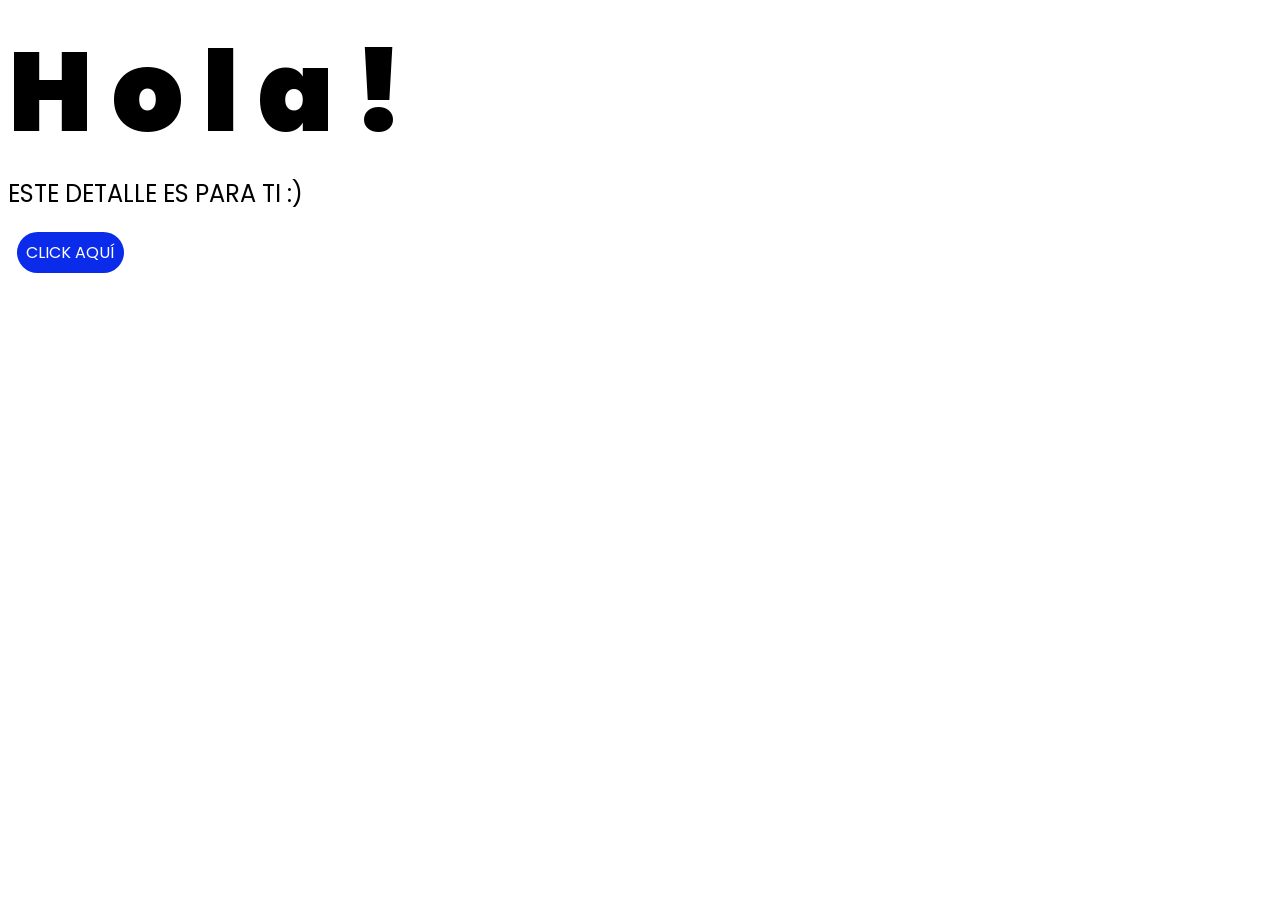
==== index.html @ 9794193a "flowers" ====
<!DOCTYPE html>
<html lang="es">

<head>
    <meta charset="UTF-8">
    <meta http-equiv="X-UA-Compatible" content="IE=edge">
    <meta name="viewport" content="width=device-width, initial-scale=1.0">
    <link rel="stylesheet" href="css/style.css">
    <link rel="icon" href="img/flowers.png" type="image/x-icon">
    <title>Flowers</title>
</head>

<body>
    <div class="greetings">
        <span>H</span>
        <span>o</span>
        <span>l</span>
        <span>a</span>
        <span>!</span>
    </div>
    <div class="description">
        <span>ESTE DETALLE ES PARA TI :)</span>
    </div>
    <div class="button">
        <button class="botones">
            <a href="flower.html" style="color: #fff;">CLICK AQUÍ</a>
        </button>
    </div>

</body>

</html>
---- css/style.css ----
@import url('https://fonts.googleapis.com/css2?family=Poppins:ital,wght@0,500;1,900&display=swap');
*{
    font-family: 'Poppins',cursive;
}

.botones{
    padding: 9px;
    border-radius: 80px;
    background-color: transparent;
    border: none;
}

.botones a{
    background-color: #0a2be9;
    padding: 9px;
    border-radius: 80px;
    -webkit-border-radius: 80px;
    -moz-border-radius: 80px;
    -ms-border-radius: 80px;
    -o-border-radius: 80px;

}

.botones a:focus{
    background-color: rgb(50, 194, 194);
}

.greetings{
    font-size: 7rem;
    font-weight: 900;
}
.greetings > span{
    animation: glow 2.5s ease-in-out infinite;
}
@keyframes glow{
    0%, 100%{
        color: #fff;
        text-shadow: 0 0 12px #39c6d6, 0 0 50px #39c6d6, 0 0 100px #39c6d6;
    }
    10%, 90%{
        color: #111;
        text-shadow: none;
    }
}
.greetings > span:nth-child(2){
    animation-delay: .2s ;
}
.greetings > span:nth-child(3){
    animation-delay: .4s ;
}
.greetings > span:nth-child(4){
    animation-delay: .6s;
}
.greetings > span:nth-child(5){
    animation-delay: .8s;
}
.greetings > span:nth-child(6){
    animation-delay: 1s;
}

.description{
    font-size: 1.5rem;
    margin-bottom: 20px;
}

.button a{
    text-decoration: none;
    font-size: 1rem;
    color: #111;
}

@media screen and (max-width:574px){
    .greetings{
        display: block;
        font-size: 4rem;
        font-weight: 800;
        text-align: center;
    }
    .description{
        font-size: 2rem;
    }
    
    .button a{
        font-size: 1rem;
    }
    
}
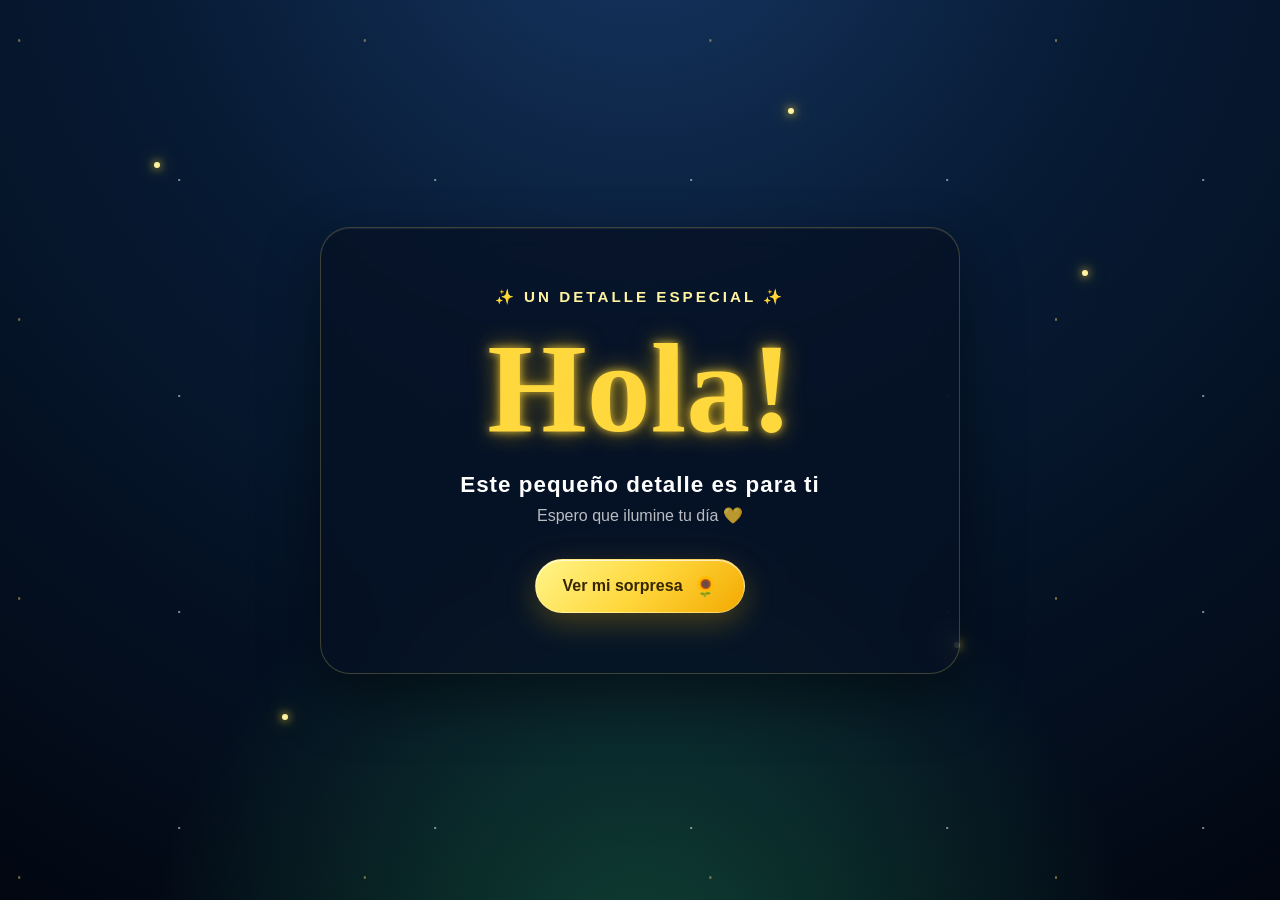
==== commit b961d320: "New Windows" ====
--- a/index.html
+++ b/index.html
@@ -5,28 +5,60 @@
     <meta charset="UTF-8">
     <meta http-equiv="X-UA-Compatible" content="IE=edge">
     <meta name="viewport" content="width=device-width, initial-scale=1.0">
+
+    <meta
+        name="description"
+        content="Un detalle especial acompañado de flores amarillas"
+    >
+
     <link rel="stylesheet" href="css/style.css">
     <link rel="icon" href="img/flowers.png" type="image/x-icon">
-    <title>Flowers</title>
+
+    <title>Un detalle para ti</title>
 </head>
 
 <body>
-    <div class="greetings">
-        <span>H</span>
-        <span>o</span>
-        <span>l</span>
-        <span>a</span>
-        <span>!</span>
+
+    <!-- Elementos decorativos del fondo -->
+    <div class="background" aria-hidden="true">
+        <span class="light light--1"></span>
+        <span class="light light--2"></span>
+        <span class="light light--3"></span>
+        <span class="light light--4"></span>
+        <span class="light light--5"></span>
     </div>
-    <div class="description">
-        <span>ESTE DETALLE ES PARA TI :)</span>
-    </div>
-    <div class="button">
-        <button class="botones">
-            <a href="flower.html" style="color: #fff;">CLICK AQUÍ</a>
-        </button>
-    </div>
+
+    <!-- Contenido principal -->
+    <main class="welcome">
+
+        <section class="welcome__card">
+
+            <p class="welcome__label">
+                ✨ Un detalle especial ✨
+            </p>
+
+            <h1 class="greetings" aria-label="¡Hola!">
+                <span style="--delay: 0s">H</span>
+                <span style="--delay: 0.1s">o</span>
+                <span style="--delay: 0.2s">l</span>
+                <span style="--delay: 0.3s">a</span>
+                <span style="--delay: 0.4s">!</span>
+            </h1>
+
+            <div class="description">
+                <p>Este pequeño detalle es para ti</p>
+                <span>Espero que ilumine tu día 💛</span>
+            </div>
+
+            <a class="button" href="flower.html">
+                <span>Ver mi sorpresa</span>
+                <span class="button__icon" aria-hidden="true">🌻</span>
+            </a>
+
+        </section>
+
+    </main>
 
 </body>
 
-</html>
+</html>
--- a/css/style.css
+++ b/css/style.css
@@ -1,87 +1,386 @@
-@import url('https://fonts.googleapis.com/css2?family=Poppins:ital,wght@0,500;1,900&display=swap');
-*{
-    font-family: 'Poppins',cursive;
-}
-
-.botones{
-    padding: 9px;
-    border-radius: 80px;
-    background-color: transparent;
-    border: none;
-}
-
-.botones a{
-    background-color: #0a2be9;
-    padding: 9px;
-    border-radius: 80px;
-    -webkit-border-radius: 80px;
-    -moz-border-radius: 80px;
-    -ms-border-radius: 80px;
-    -o-border-radius: 80px;
-
-}
-
-.botones a:focus{
-    background-color: rgb(50, 194, 194);
-}
-
-.greetings{
-    font-size: 7rem;
-    font-weight: 900;
-}
-.greetings > span{
-    animation: glow 2.5s ease-in-out infinite;
-}
-@keyframes glow{
-    0%, 100%{
-        color: #fff;
-        text-shadow: 0 0 12px #39c6d6, 0 0 50px #39c6d6, 0 0 100px #39c6d6;
-    }
-    10%, 90%{
-        color: #111;
-        text-shadow: none;
-    }
-}
-.greetings > span:nth-child(2){
-    animation-delay: .2s ;
-}
-.greetings > span:nth-child(3){
-    animation-delay: .4s ;
-}
-.greetings > span:nth-child(4){
-    animation-delay: .6s;
-}
-.greetings > span:nth-child(5){
-    animation-delay: .8s;
-}
-.greetings > span:nth-child(6){
+/* ==============================
+   CONFIGURACIÓN GENERAL
+   ============================== */
+
+:root {
+    --background-dark: #020711;
+    --background-blue: #071b35;
+    --yellow: #ffd83d;
+    --yellow-light: #fff3a0;
+    --white: #ffffff;
+    --card-background: rgba(6, 17, 35, 0.7);
+}
+
+* {
+    box-sizing: border-box;
+    margin: 0;
+    padding: 0;
+}
+
+html {
+    min-height: 100%;
+}
+
+body {
+    min-height: 100vh;
+    overflow: hidden;
+
+    display: flex;
+    align-items: center;
+    justify-content: center;
+
+    font-family: "Segoe UI", Arial, sans-serif;
+    color: var(--white);
+
+    background:
+        radial-gradient(
+            circle at 50% 110%,
+            rgba(39, 166, 100, 0.35),
+            transparent 42%
+        ),
+        radial-gradient(
+            circle at 50% -15%,
+            #183764 0%,
+            var(--background-blue) 40%,
+            var(--background-dark) 100%
+        );
+}
+
+/* ==============================
+   FONDO DECORATIVO
+   ============================== */
+
+.background {
+    position: fixed;
+    inset: 0;
+    z-index: 0;
+    overflow: hidden;
+    pointer-events: none;
+}
+
+.background::before {
+    content: "";
+    position: absolute;
+    inset: 0;
+
+    opacity: 0.55;
+
+    background-image:
+        radial-gradient(
+            circle,
+            rgba(255, 255, 255, 0.9) 0 1px,
+            transparent 1.5px
+        ),
+        radial-gradient(
+            circle,
+            rgba(255, 225, 105, 0.85) 0 1px,
+            transparent 1.5px
+        );
+
+    background-position:
+        4vw 8vh,
+        15vw 20vh;
+
+    background-size:
+        20vw 24vh,
+        27vw 31vh;
+
+    animation: stars 4s ease-in-out infinite alternate;
+}
+
+.light {
+    position: absolute;
+    width: 6px;
+    height: 6px;
+
+    border-radius: 50%;
+    background: var(--yellow-light);
+
+    box-shadow:
+        0 0 8px var(--yellow),
+        0 0 18px rgba(255, 216, 61, 0.8);
+
+    animation: float 5s ease-in-out infinite;
+}
+
+.light--1 {
+    top: 18%;
+    left: 12%;
+}
+
+.light--2 {
+    top: 30%;
+    right: 15%;
     animation-delay: 1s;
 }
 
-.description{
-    font-size: 1.5rem;
+.light--3 {
+    bottom: 20%;
+    left: 22%;
+    animation-delay: 2s;
+}
+
+.light--4 {
+    bottom: 28%;
+    right: 25%;
+    animation-delay: 0.5s;
+}
+
+.light--5 {
+    top: 12%;
+    right: 38%;
+    animation-delay: 1.5s;
+}
+
+/* ==============================
+   CONTENIDO PRINCIPAL
+   ============================== */
+
+.welcome {
+    position: relative;
+    z-index: 10;
+
+    width: min(92%, 680px);
+    padding: 20px;
+}
+
+.welcome__card {
+    padding: clamp(32px, 7vw, 60px) clamp(22px, 6vw, 55px);
+
+    text-align: center;
+
+    border: 1px solid rgba(255, 230, 110, 0.22);
+    border-radius: 30px;
+
+    background: var(--card-background);
+    box-shadow:
+        0 25px 60px rgba(0, 0, 0, 0.45),
+        inset 0 1px rgba(255, 255, 255, 0.08);
+
+    backdrop-filter: blur(12px);
+    animation: card-appear 1.2s ease both;
+}
+
+.welcome__label {
+    margin-bottom: 18px;
+
+    color: var(--yellow-light);
+    font-size: clamp(0.78rem, 2vw, 0.95rem);
+    font-weight: 600;
+    letter-spacing: 3px;
+    text-transform: uppercase;
+}
+
+/* ==============================
+   SALUDO ANIMADO
+   ============================== */
+
+.greetings {
+    display: flex;
+    justify-content: center;
+
     margin-bottom: 20px;
-}
-
-.button a{
+
+    font-family: Georgia, "Times New Roman", serif;
+    font-size: clamp(4rem, 16vw, 8rem);
+    line-height: 1;
+}
+
+.greetings span {
+    display: inline-block;
+
+    color: var(--yellow);
+    text-shadow:
+        0 0 8px rgba(255, 216, 61, 0.8),
+        0 0 24px rgba(255, 195, 0, 0.55);
+
+    animation:
+        letter-appear 0.8s ease var(--delay) both,
+        letter-float 2.6s ease-in-out
+        calc(var(--delay) + 0.8s) infinite;
+}
+
+/* ==============================
+   DESCRIPCIÓN
+   ============================== */
+
+.description {
+    margin-bottom: 34px;
+}
+
+.description p {
+    margin-bottom: 8px;
+
+    color: var(--white);
+    font-size: clamp(1.05rem, 3vw, 1.4rem);
+    font-weight: 600;
+    letter-spacing: 1px;
+}
+
+.description span {
+    color: rgba(255, 255, 255, 0.72);
+    font-size: clamp(0.9rem, 2vw, 1rem);
+}
+
+/* ==============================
+   BOTÓN
+   ============================== */
+
+.button {
+    display: inline-flex;
+    align-items: center;
+    justify-content: center;
+    gap: 10px;
+
+    min-width: 210px;
+    padding: 14px 24px;
+
+    border: 1px solid rgba(255, 255, 255, 0.3);
+    border-radius: 999px;
+
+    color: #362600;
+    font-size: 1rem;
+    font-weight: 700;
     text-decoration: none;
-    font-size: 1rem;
-    color: #111;
-}
-
-@media screen and (max-width:574px){
-    .greetings{
-        display: block;
-        font-size: 4rem;
-        font-weight: 800;
-        text-align: center;
-    }
-    .description{
-        font-size: 2rem;
-    }
-    
-    .button a{
-        font-size: 1rem;
-    }
-    
+
+    background: linear-gradient(
+        135deg,
+        #fff58a,
+        var(--yellow),
+        #f3a900
+    );
+
+    box-shadow:
+        0 10px 30px rgba(255, 190, 0, 0.25),
+        inset 0 1px rgba(255, 255, 255, 0.7);
+
+    transition:
+        transform 0.25s ease,
+        box-shadow 0.25s ease,
+        filter 0.25s ease;
+}
+
+.button:hover {
+    transform: translateY(-4px) scale(1.03);
+    filter: brightness(1.08);
+
+    box-shadow:
+        0 15px 38px rgba(255, 190, 0, 0.4),
+        inset 0 1px rgba(255, 255, 255, 0.8);
+}
+
+.button:active {
+    transform: translateY(-1px) scale(0.98);
+}
+
+.button:focus-visible {
+    outline: 3px solid var(--white);
+    outline-offset: 5px;
+}
+
+.button__icon {
+    font-size: 1.25rem;
+    transition: transform 0.3s ease;
+}
+
+.button:hover .button__icon {
+    transform: rotate(15deg) scale(1.15);
+}
+
+/* ==============================
+   ANIMACIONES
+   ============================== */
+
+@keyframes card-appear {
+    from {
+        opacity: 0;
+        transform: translateY(30px) scale(0.96);
+    }
+
+    to {
+        opacity: 1;
+        transform: translateY(0) scale(1);
+    }
+}
+
+@keyframes letter-appear {
+    from {
+        opacity: 0;
+        transform: translateY(-35px) rotate(-8deg);
+    }
+
+    to {
+        opacity: 1;
+        transform: translateY(0) rotate(0);
+    }
+}
+
+@keyframes letter-float {
+    0%,
+    100% {
+        transform: translateY(0);
+    }
+
+    50% {
+        transform: translateY(-8px);
+    }
+}
+
+@keyframes float {
+    0%,
+    100% {
+        opacity: 0.25;
+        transform: translateY(18px) scale(0.7);
+    }
+
+    50% {
+        opacity: 1;
+        transform: translateY(-22px) scale(1);
+    }
+}
+
+@keyframes stars {
+    from {
+        opacity: 0.35;
+    }
+
+    to {
+        opacity: 0.7;
+    }
+}
+
+/* ==============================
+   DISEÑO PARA CELULARES
+   ============================== */
+
+@media (max-width: 600px) {
+    .welcome {
+        width: 94%;
+        padding: 12px;
+    }
+
+    .welcome__card {
+        padding: 35px 18px;
+        border-radius: 24px;
+    }
+
+    .greetings {
+        font-size: clamp(4rem, 22vw, 6rem);
+    }
+
+    .button {
+        width: 100%;
+        max-width: 280px;
+    }
+}
+
+/* Reduce las animaciones si el usuario lo solicita */
+
+@media (prefers-reduced-motion: reduce) {
+    *,
+    *::before,
+    *::after {
+        animation-duration: 0.01ms !important;
+        animation-iteration-count: 1 !important;
+    }
 }
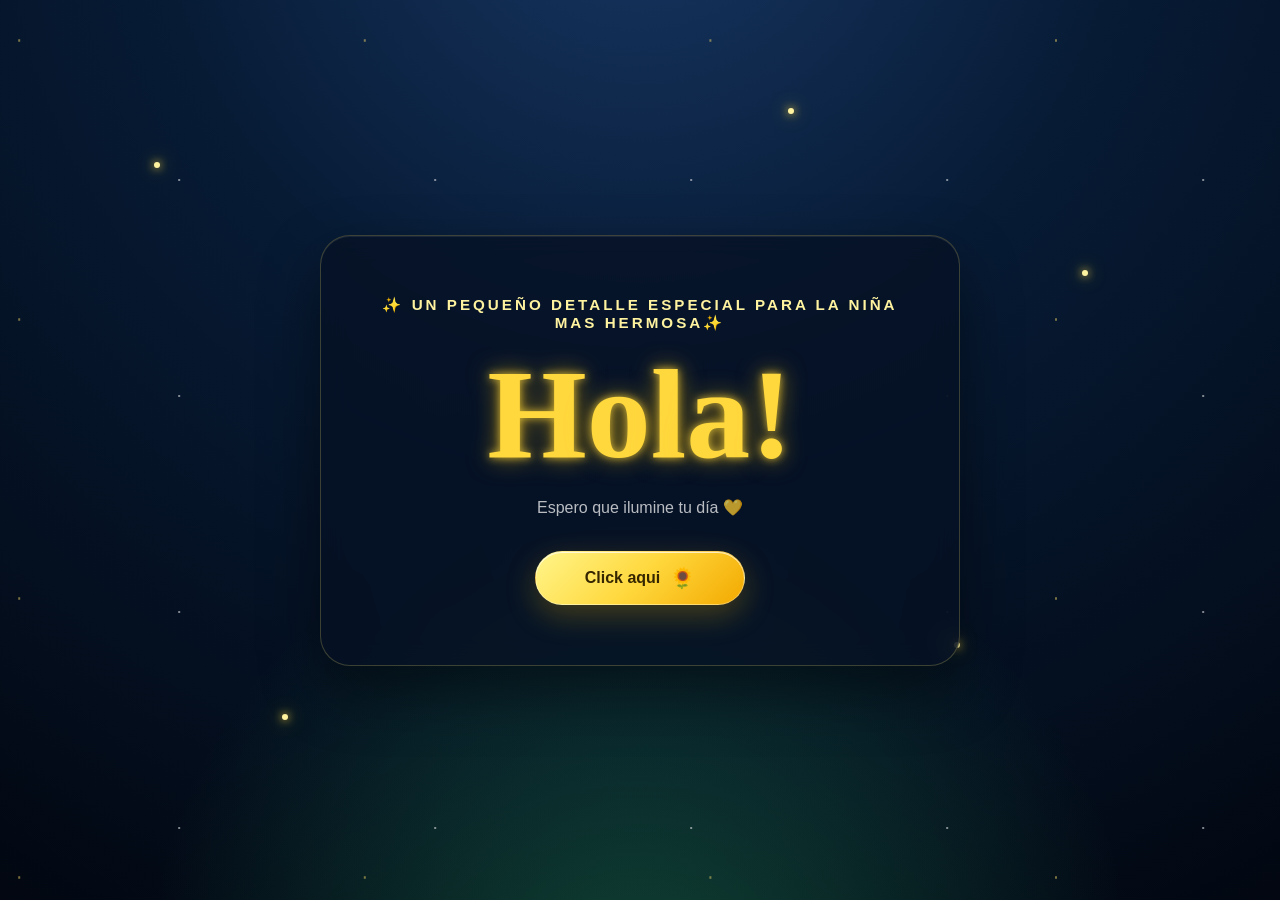
==== commit 52c07bb8: "Revise welcome message and button text Updated text content in the welcome card section for clarity " ====
--- a/index.html
+++ b/index.html
@@ -34,7 +34,7 @@
         <section class="welcome__card">
 
             <p class="welcome__label">
-                ✨ Un detalle especial ✨
+                ✨ Un pequeño detalle especial para la niña mas hermosa✨
             </p>
 
             <h1 class="greetings" aria-label="¡Hola!">
@@ -46,12 +46,11 @@
             </h1>
 
             <div class="description">
-                <p>Este pequeño detalle es para ti</p>
                 <span>Espero que ilumine tu día 💛</span>
             </div>
 
             <a class="button" href="flower.html">
-                <span>Ver mi sorpresa</span>
+                <span>Click aqui</span>
                 <span class="button__icon" aria-hidden="true">🌻</span>
             </a>
 
@@ -61,4 +60,4 @@
 
 </body>
 
-</html>+</html>
